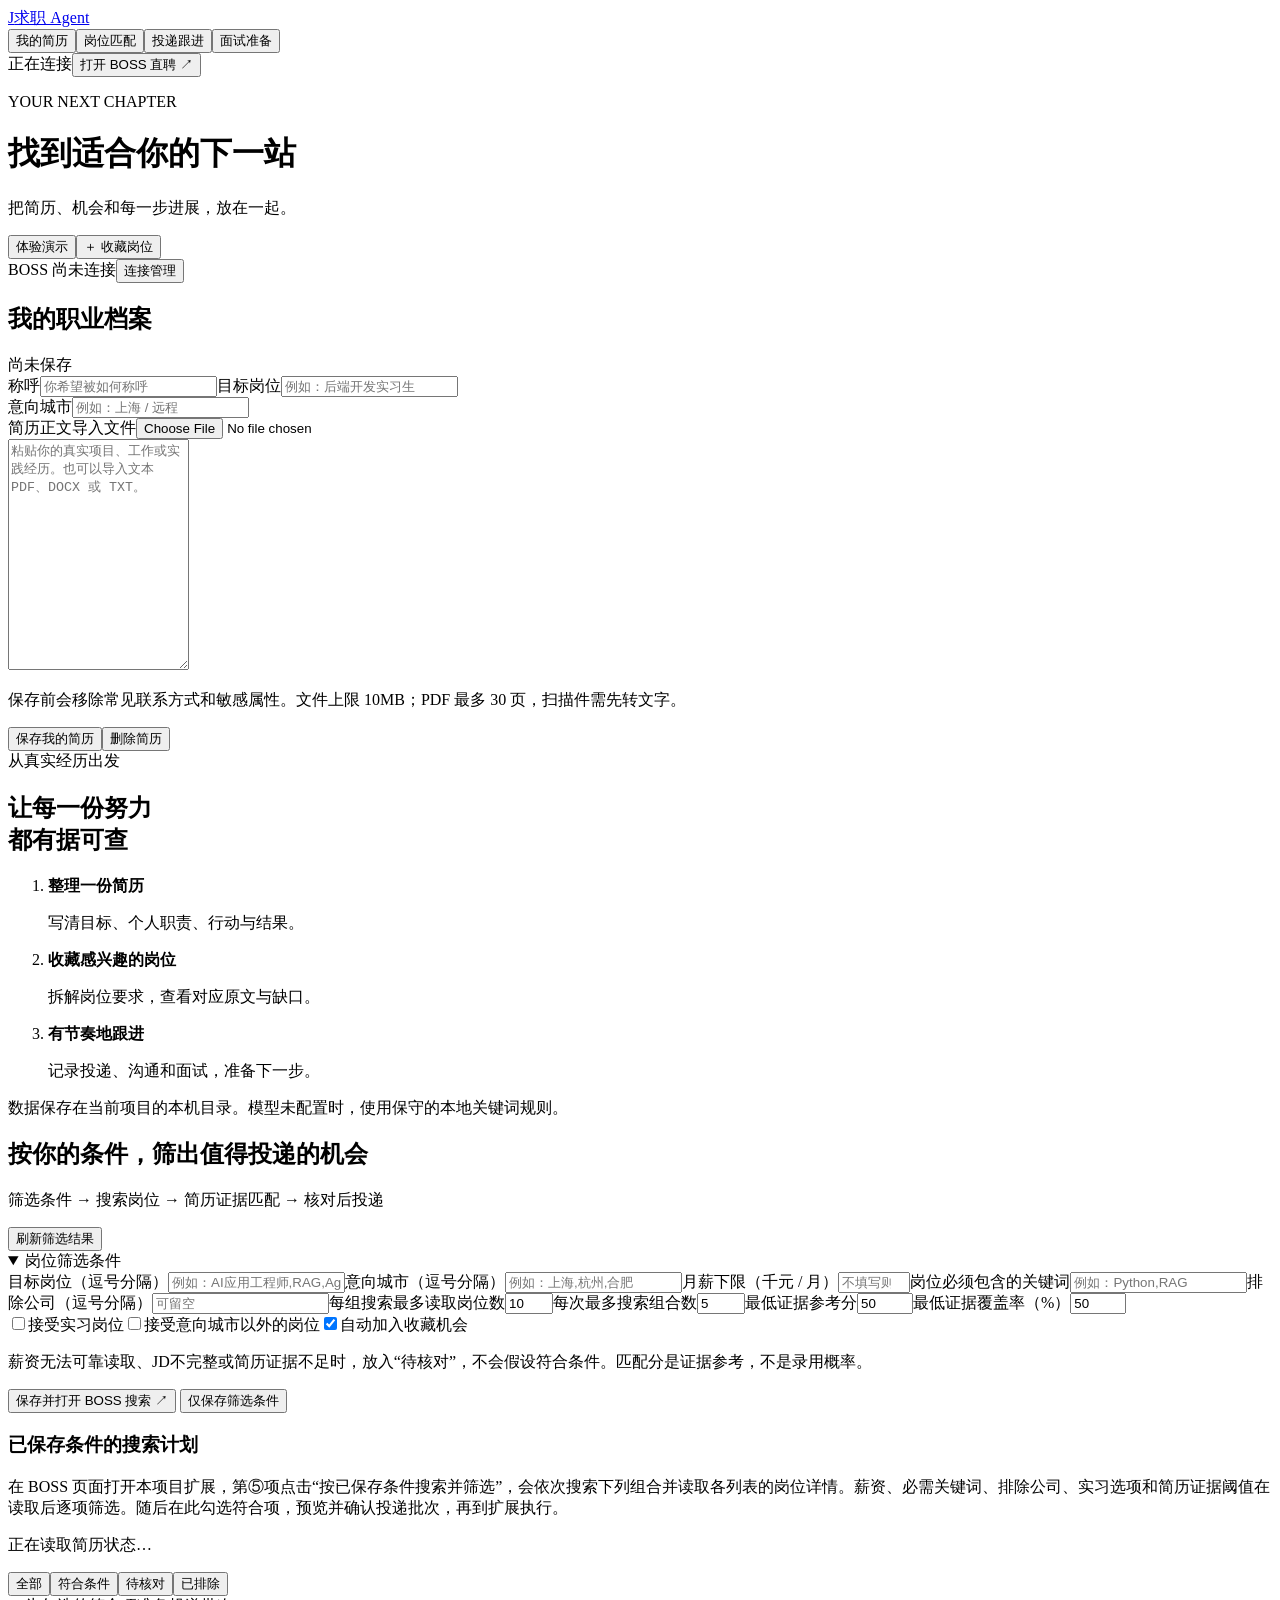
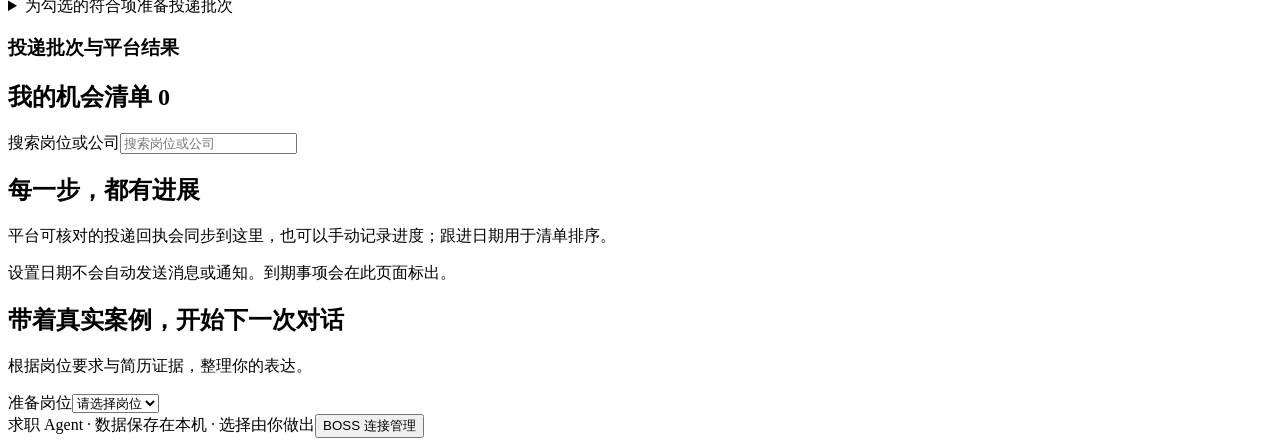
==== src/job_agent/static/index.html @ bbdf6721 "Add job search agent workspace" ====
<!doctype html>
<html lang="zh-CN">
<head>
  <meta charset="UTF-8"><meta name="viewport" content="width=device-width, initial-scale=1">
  <meta name="local-token" content="__LOCAL_TOKEN__">
  <title>求职 Agent · 个人求职工作台</title>
  <link rel="stylesheet" href="/static/style.css"><link rel="stylesheet" href="/static/boss.css"><script src="/static/app.js" defer></script><script src="/static/boss.js" defer></script><link rel="stylesheet" href="/static/opportunities.css"><script src="/static/opportunities.js" defer></script>
</head>
<body>
  <header class="topbar"><a class="brand" href="#jobs"><span class="brand-mark">J</span>求职 Agent</a><nav aria-label="工作台导航"><button data-view="profile">我的简历</button><button class="active" data-view="jobs" aria-current="page">岗位匹配</button><button data-view="tracking">投递跟进</button><button data-view="preparation">面试准备</button></nav><span id="model-mode" class="mode">正在连接</span><button id="boss-open" class="secondary">打开 BOSS 直聘 ↗</button></header>
  <main>
    <header class="page-heading"><div><p class="eyebrow">YOUR NEXT CHAPTER</p><h1 id="page-title">找到适合你的下一站</h1><p id="page-description">把简历、机会和每一步进展，放在一起。</p></div><div class="actions"><button id="demo-button" class="secondary">体验演示</button><button id="new-job" class="primary">＋ 收藏岗位</button></div></header>
    <div id="error" class="error hidden" role="alert"></div><div id="toast" class="toast hidden" role="status" aria-live="polite"></div>
    <div class="boss-connection-bar"><span><span id="boss-dot" class="connection-dot"></span><span id="boss-summary">BOSS 尚未连接</span></span><button class="text-button" data-open-boss-connections>连接管理</button><span id="boss-window-status" role="status"></span></div>
    <section id="profile-view" class="view hidden" aria-label="我的简历">
      <div class="two-column"><form id="profile-form" class="card"><div class="section-heading"><h2>我的职业档案</h2><span id="resume-version" class="muted">尚未保存</span></div><div class="form-grid"><label>称呼<input name="name" required maxlength="80" placeholder="你希望被如何称呼"></label><label>目标岗位<input name="target" maxlength="100" placeholder="例如：后端开发实习生"></label></div><label>意向城市<input name="city" maxlength="80" placeholder="例如：上海 / 远程"></label><div class="section-heading"><label for="resume-text">简历正文</label><label class="file-button" for="resume-file">导入文件<input id="resume-file" type="file" accept=".pdf,.docx,.txt"></label></div><textarea id="resume-text" name="text" rows="15" required minlength="20" maxlength="50000" placeholder="粘贴你的真实项目、工作或实践经历。也可以导入文本 PDF、DOCX 或 TXT。"></textarea><p class="field-help">保存前会移除常见联系方式和敏感属性。文件上限 10MB；PDF 最多 30 页，扫描件需先转文字。</p><div class="actions"><button type="submit" class="primary">保存我的简历</button><button id="delete-profile" type="button" class="text-button danger">删除简历</button></div></form><aside class="card guide"><span class="eyebrow">从真实经历出发</span><h2>让每一份努力<br>都有据可查</h2><ol><li><strong>整理一份简历</strong><p>写清目标、个人职责、行动与结果。</p></li><li><strong>收藏感兴趣的岗位</strong><p>拆解岗位要求，查看对应原文与缺口。</p></li><li><strong>有节奏地跟进</strong><p>记录投递、沟通和面试，准备下一步。</p></li></ol><p class="field-help">数据保存在当前项目的本机目录。模型未配置时，使用保守的本地关键词规则。</p></aside></div>
    </section>
    <section id="jobs-view" class="view" aria-label="岗位匹配"><section class="screening-panel"><div class="section-heading"><div><h2>按你的条件，筛出值得投递的机会</h2><p class="muted">筛选条件 → 搜索岗位 → 简历证据匹配 → 核对后投递</p></div><button id="refresh-opportunities" class="secondary">刷新筛选结果</button></div><details id="preferences-details" open><summary>岗位筛选条件</summary><form id="search-preferences-form"><div class="screening-grid"><label>目标岗位（逗号分隔）<input name="titles" required maxlength="800" placeholder="例如：AI应用工程师,RAG,Agent"></label><label>意向城市（逗号分隔）<input name="cities" maxlength="800" placeholder="例如：上海,杭州,合肥"></label><label>月薪下限（千元 / 月）<input name="min_salary_k" type="number" min="0" max="500" step="0.5" placeholder="不填写则不按薪资筛选"></label><label>岗位必须包含的关键词<input name="required_keywords" maxlength="1200" placeholder="例如：Python,RAG"></label><label>排除公司（逗号分隔）<input name="excluded_companies" maxlength="2000" placeholder="可留空"></label><label>每组搜索最多读取岗位数<input name="limit" type="number" min="1" max="20" value="10" required></label><label>每次最多搜索组合数<input name="search_limit" type="number" min="1" max="20" value="5" required></label><label>最低证据参考分<input name="min_score" type="number" min="0" max="100" value="50" required></label><label>最低证据覆盖率（%）<input name="min_coverage" type="number" min="0" max="100" value="50" required></label></div><div class="screening-options"><label><input name="accept_internship" type="checkbox">接受实习岗位</label><label><input name="accept_other_cities" type="checkbox">接受意向城市以外的岗位</label><label><input name="auto_favorite" type="checkbox" checked>自动加入收藏机会</label></div><p class="field-help">薪资无法可靠读取、JD不完整或简历证据不足时，放入“待核对”，不会假设符合条件。匹配分是证据参考，不是录用概率。</p><button class="primary" type="submit" name="action" value="search">保存并打开 BOSS 搜索 ↗</button> <button class="secondary" type="submit">仅保存筛选条件</button><span id="preferences-status" role="status"></span></form></details><section id="search-plan" aria-label="按条件搜索岗位"><h3>已保存条件的搜索计划</h3><p id="search-plan-status" role="status"></p><div id="search-plan-links" class="actions"></div><p class="field-help">在 BOSS 页面打开本项目扩展，第⑤项点击“按已保存条件搜索并筛选”，会依次搜索下列组合并读取各列表的岗位详情。薪资、必需关键词、排除公司、实习选项和简历证据阈值在读取后逐项筛选。随后在此勾选符合项，预览并确认投递批次，再到扩展执行。</p></section><p id="opportunity-resume-status" class="notice">正在读取简历状态…</p><div id="opportunity-stats" class="screening-counts"></div><div id="opportunity-filters" class="actions"><button data-opportunity-filter="all" class="secondary">全部</button><button data-opportunity-filter="matched" class="secondary">符合条件</button><button data-opportunity-filter="review" class="secondary">待核对</button><button data-opportunity-filter="excluded" class="secondary">已排除</button></div><div id="opportunity-results" class="opportunity-results"></div><details class="batch-settings"><summary>为勾选的符合项准备投递批次</summary><form id="application-batch-form"><div class="screening-grid"><label>使用的BOSS连接<select name="connection_id" id="application-connection" required></select><span class="field-help">勾选岗位后自动使用采集它的连接。</span></label><label>BOSS当前显示账号<input name="account_label" required maxlength="160" placeholder="与扩展当前显示账号一致"></label><label>本次执行方式<select name="mode"><option value="resume">发送指定BOSS简历</option><option value="greeting">发送已确认招呼，仅记为沟通中</option></select></label><label>BOSS中的准确简历名称<input name="resume_label" maxlength="160" placeholder="发送附件时必填，请使用完整名称"></label></div><label>招呼模板（支持 {岗位} 和 {公司}）<textarea name="message_template" rows="3" maxlength="3000">您好，我关注到贵公司的“{岗位}”岗位，希望进一步了解岗位职责。</textarea></label><p class="field-help">最多10个具体目标，准备后逐一展示。简历发送只使用本次确认的文件名称；选择器未诊断或平台回执不明时停止。打招呼不等于附件简历已投递。</p><button type="submit" class="primary">预览所选岗位的投递批次</button></form></details><div class="section-heading"><h3>投递批次与平台结果</h3></div><div id="application-batches"></div></section><div id="stats" class="stats"></div><div class="section-heading"><h2>我的机会清单 <span id="job-count" class="count">0</span></h2><label class="search-label"><span class="sr-only">搜索岗位或公司</span><input id="search" type="search" placeholder="搜索岗位或公司"></label></div><div class="workbench"><section id="job-list" class="job-list" aria-label="目标岗位列表"></section><section id="job-detail" class="job-detail" aria-live="polite"></section></div></section>
    <section id="tracking-view" class="view hidden" aria-label="投递跟进"><div class="section-heading"><h2>每一步，都有进展</h2><p class="muted">平台可核对的投递回执会同步到这里，也可以手动记录进度；跟进日期用于清单排序。</p></div><div id="tracking-board" class="tracking-board"></div><p class="field-help">设置日期不会自动发送消息或通知。到期事项会在此页面标出。</p></section>
    <section id="preparation-view" class="view hidden" aria-label="面试准备"><div class="section-heading"><div><h2>带着真实案例，开始下一次对话</h2><p class="muted">根据岗位要求与简历证据，整理你的表达。</p></div><label>准备岗位<select id="prep-job"><option value="">请选择岗位</option></select></label></div><div id="preparation" aria-live="polite"></div></section>
    <footer><span>求职 Agent · 数据保存在本机 · 选择由你做出</span><button class="text-button" data-open-boss-connections>BOSS 连接管理</button></footer>
  </main>
  <dialog id="job-modal" aria-labelledby="job-modal-title"><div class="section-heading"><h2 id="job-modal-title">收藏一个新机会</h2><button id="close-modal" class="icon-button" aria-label="关闭">×</button></div><form id="job-form"><div class="form-grid"><label>岗位名称<input name="title" required minlength="2" maxlength="80" placeholder="例如：Python 开发实习生"></label><label>公司名称<input name="company" required maxlength="100" placeholder="公司名称"></label></div><div class="form-grid"><label>工作城市<input name="city" maxlength="80" placeholder="城市 / 远程"></label><label>岗位链接<input name="url" type="url" maxlength="2000" placeholder="https://"></label></div><label>岗位描述<textarea name="description" rows="4" maxlength="20000" placeholder="粘贴 JD，保留职责与要求供后续查看"></textarea></label><label>匹配要求<textarea name="requirements" rows="5" required placeholder="Python 服务开发 | Python,FastAPI | 5&#10;数据库使用 | SQL,MySQL | 3"></textarea></label><p class="field-help">每行：要求 | 关键词（逗号分隔）| 权重 1–5；填写 1–8 条。岗位保存后要求保持不变。</p><div id="modal-error" class="error hidden" role="alert"></div><button type="submit" class="primary">保存岗位</button></form></dialog>
  <dialog id="boss-modal" aria-labelledby="boss-modal-title"><div class="section-heading"><h2 id="boss-modal-title">BOSS 直聘连接管理</h2><button id="boss-modal-close" class="icon-button" aria-label="关闭连接管理">×</button></div><p class="muted">在 Chrome 官方页面登录求职者账号，再通过本地扩展连接。只打开网页不会显示为已连接。</p><ol class="boss-steps"><li><a href="/downloads/job-agent-extension.zip" download>下载求职端 Chrome 扩展</a>并解压，或使用项目内的 extension 文件夹。</li><li>Chrome 打开 <code>chrome://extensions</code>，开启开发者模式，点击“加载已解压的扩展程序”。</li><li>创建下方配对凭证，粘贴到扩展侧栏。诊断当前岗位或会话，核对后导入或绑定。</li></ol><a href="/boss-fixture" target="_blank" rel="noopener">先用模拟求职页面检查连接 ↗</a><div id="boss-connections"></div><form id="boss-pair-form"><label>连接名称<input name="label" required maxlength="80" value="我的 BOSS 求职账号"></label><button class="primary" type="submit">创建配对凭证</button></form><section id="boss-pair-result" class="hidden"><label for="boss-pair-value">配对凭证（仅本次显示）</label><textarea id="boss-pair-value" readonly rows="5"></textarea><button id="boss-copy-pair" class="secondary">复制配对凭证</button><p class="field-help">凭证可操作该连接的同步与草稿。请只粘贴到本项目扩展；遗失或分享后请撤销连接。</p></section><div id="boss-modal-error" class="error hidden" role="alert"></div><p class="field-help">聊天草稿经确认后只填入输入框。批量投递须在岗位匹配页核对具体目标与内容后执行。真实页面适配需要诊断通过，登录失效或出现验证时停止。</p></dialog>
<dialog id="application-review" aria-labelledby="application-review-title"><div class="section-heading"><h2 id="application-review-title">核对本次具体投递内容</h2><button id="application-review-close" class="icon-button" aria-label="关闭投递核对">×</button></div><div id="application-review-content"></div><form id="application-approval-form"><label class="approval-check"><input name="targets_confirmed" type="checkbox" required>我已核对以上具体岗位、公司、BOSS账号和每条招呼内容，确认这些目标。</label><label class="approval-check"><input name="resume_confirmed" type="checkbox" required>我确认本次使用的BOSS在线简历及指定文件属于本人，并同意向以上目标展示或发送。</label><button type="submit" class="primary">确认批次，加入执行队列</button><p class="field-help">确认有效期15分钟。到BOSS扩展中执行本批次；可以随时取消。出现不明结果不会自动重试。</p><div id="application-review-error" class="error hidden" role="alert"></div></form></dialog></body></html>
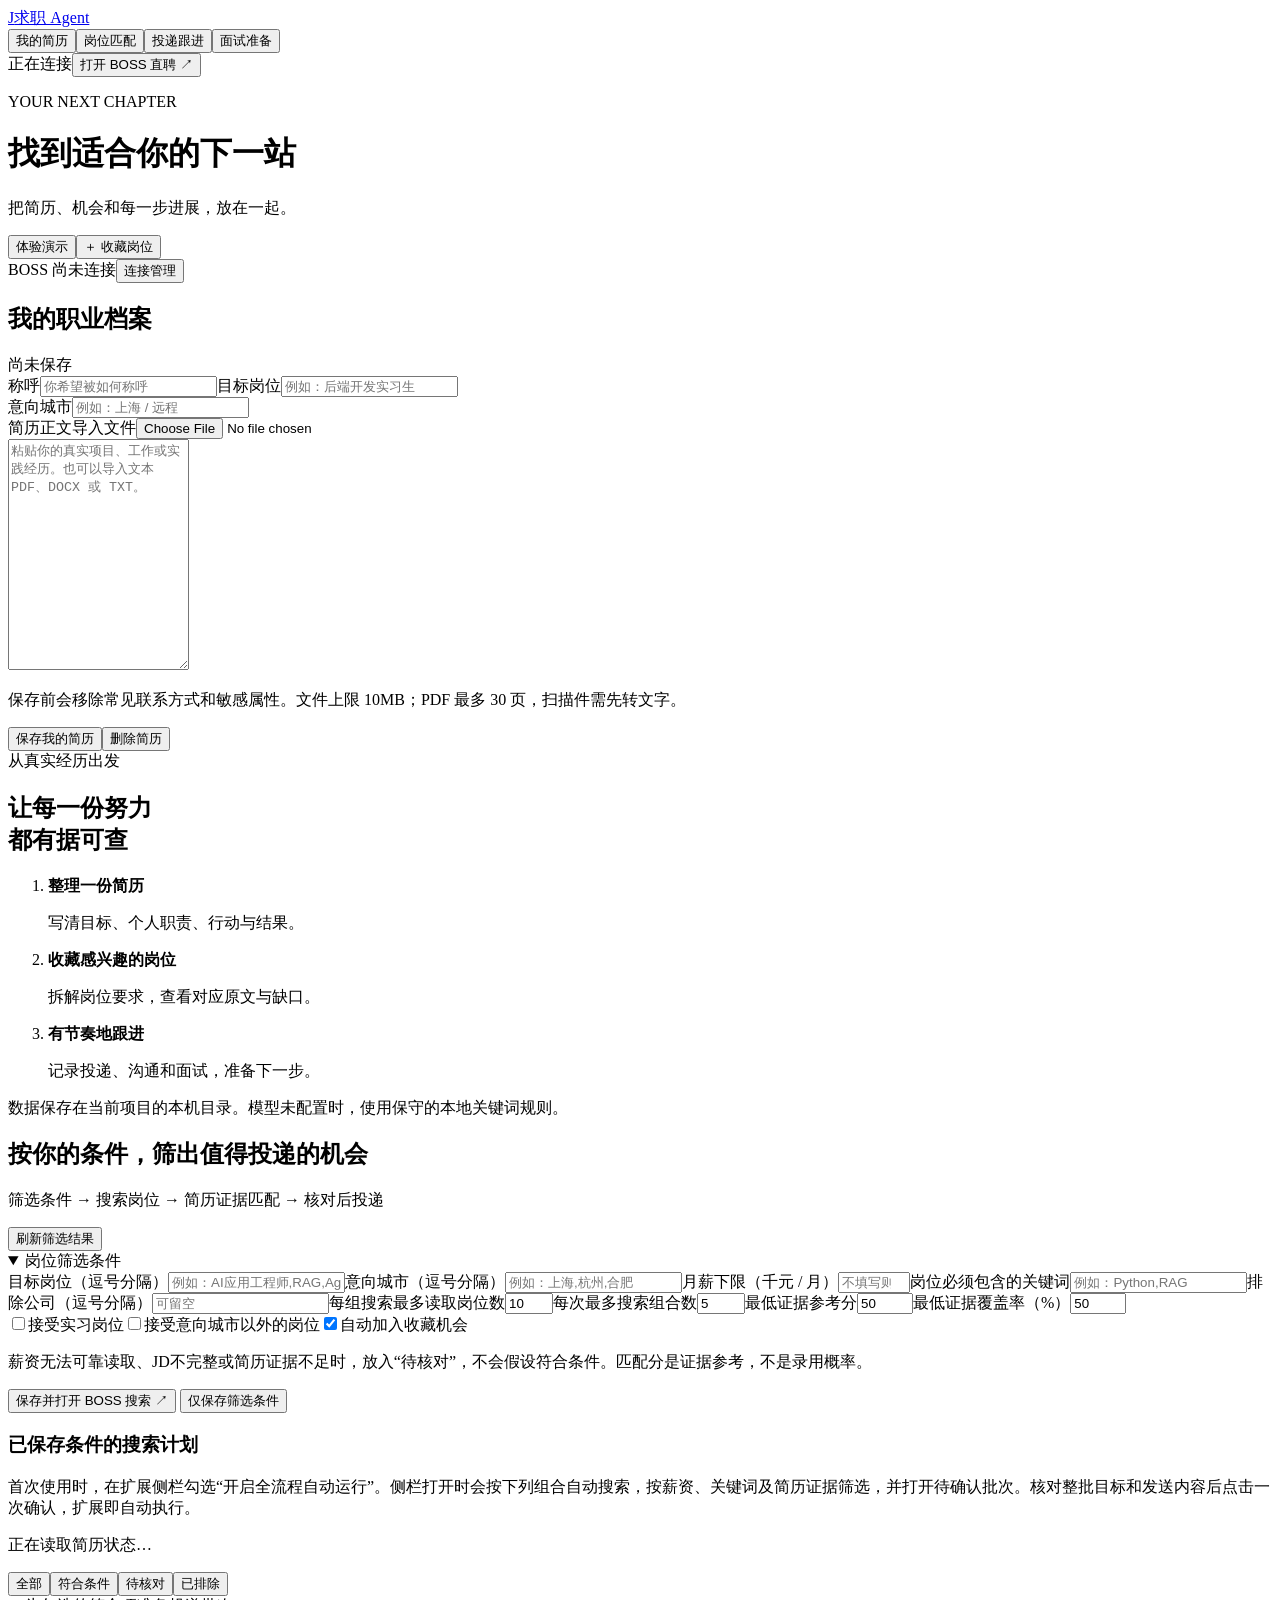
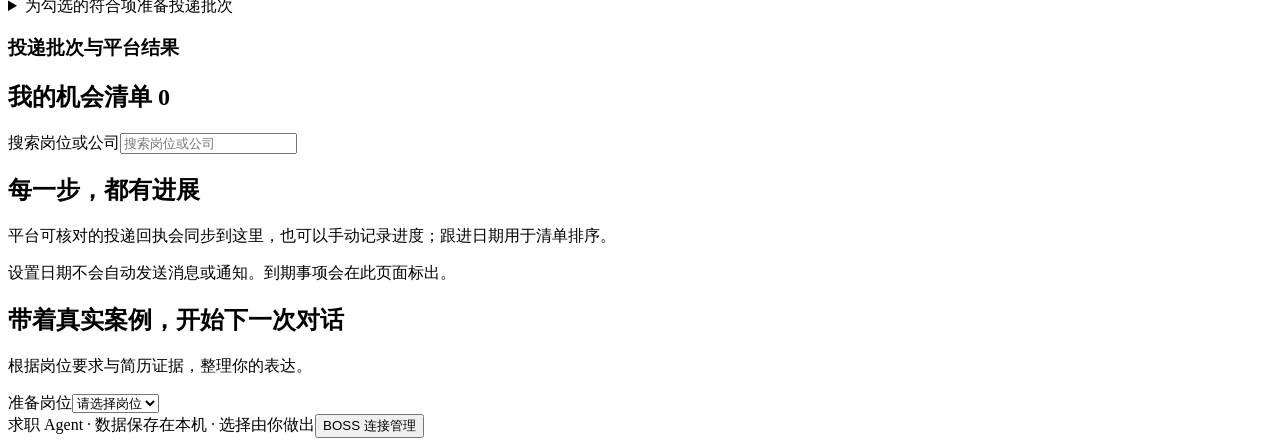
==== commit 857ad0a2: "Add opportunity pipeline and automation controls" ====
--- a/src/job_agent/static/index.html
+++ b/src/job_agent/static/index.html
@@ -15,11 +15,11 @@
     <section id="profile-view" class="view hidden" aria-label="我的简历">
       <div class="two-column"><form id="profile-form" class="card"><div class="section-heading"><h2>我的职业档案</h2><span id="resume-version" class="muted">尚未保存</span></div><div class="form-grid"><label>称呼<input name="name" required maxlength="80" placeholder="你希望被如何称呼"></label><label>目标岗位<input name="target" maxlength="100" placeholder="例如：后端开发实习生"></label></div><label>意向城市<input name="city" maxlength="80" placeholder="例如：上海 / 远程"></label><div class="section-heading"><label for="resume-text">简历正文</label><label class="file-button" for="resume-file">导入文件<input id="resume-file" type="file" accept=".pdf,.docx,.txt"></label></div><textarea id="resume-text" name="text" rows="15" required minlength="20" maxlength="50000" placeholder="粘贴你的真实项目、工作或实践经历。也可以导入文本 PDF、DOCX 或 TXT。"></textarea><p class="field-help">保存前会移除常见联系方式和敏感属性。文件上限 10MB；PDF 最多 30 页，扫描件需先转文字。</p><div class="actions"><button type="submit" class="primary">保存我的简历</button><button id="delete-profile" type="button" class="text-button danger">删除简历</button></div></form><aside class="card guide"><span class="eyebrow">从真实经历出发</span><h2>让每一份努力<br>都有据可查</h2><ol><li><strong>整理一份简历</strong><p>写清目标、个人职责、行动与结果。</p></li><li><strong>收藏感兴趣的岗位</strong><p>拆解岗位要求，查看对应原文与缺口。</p></li><li><strong>有节奏地跟进</strong><p>记录投递、沟通和面试，准备下一步。</p></li></ol><p class="field-help">数据保存在当前项目的本机目录。模型未配置时，使用保守的本地关键词规则。</p></aside></div>
     </section>
-    <section id="jobs-view" class="view" aria-label="岗位匹配"><section class="screening-panel"><div class="section-heading"><div><h2>按你的条件，筛出值得投递的机会</h2><p class="muted">筛选条件 → 搜索岗位 → 简历证据匹配 → 核对后投递</p></div><button id="refresh-opportunities" class="secondary">刷新筛选结果</button></div><details id="preferences-details" open><summary>岗位筛选条件</summary><form id="search-preferences-form"><div class="screening-grid"><label>目标岗位（逗号分隔）<input name="titles" required maxlength="800" placeholder="例如：AI应用工程师,RAG,Agent"></label><label>意向城市（逗号分隔）<input name="cities" maxlength="800" placeholder="例如：上海,杭州,合肥"></label><label>月薪下限（千元 / 月）<input name="min_salary_k" type="number" min="0" max="500" step="0.5" placeholder="不填写则不按薪资筛选"></label><label>岗位必须包含的关键词<input name="required_keywords" maxlength="1200" placeholder="例如：Python,RAG"></label><label>排除公司（逗号分隔）<input name="excluded_companies" maxlength="2000" placeholder="可留空"></label><label>每组搜索最多读取岗位数<input name="limit" type="number" min="1" max="20" value="10" required></label><label>每次最多搜索组合数<input name="search_limit" type="number" min="1" max="20" value="5" required></label><label>最低证据参考分<input name="min_score" type="number" min="0" max="100" value="50" required></label><label>最低证据覆盖率（%）<input name="min_coverage" type="number" min="0" max="100" value="50" required></label></div><div class="screening-options"><label><input name="accept_internship" type="checkbox">接受实习岗位</label><label><input name="accept_other_cities" type="checkbox">接受意向城市以外的岗位</label><label><input name="auto_favorite" type="checkbox" checked>自动加入收藏机会</label></div><p class="field-help">薪资无法可靠读取、JD不完整或简历证据不足时，放入“待核对”，不会假设符合条件。匹配分是证据参考，不是录用概率。</p><button class="primary" type="submit" name="action" value="search">保存并打开 BOSS 搜索 ↗</button> <button class="secondary" type="submit">仅保存筛选条件</button><span id="preferences-status" role="status"></span></form></details><section id="search-plan" aria-label="按条件搜索岗位"><h3>已保存条件的搜索计划</h3><p id="search-plan-status" role="status"></p><div id="search-plan-links" class="actions"></div><p class="field-help">在 BOSS 页面打开本项目扩展，第⑤项点击“按已保存条件搜索并筛选”，会依次搜索下列组合并读取各列表的岗位详情。薪资、必需关键词、排除公司、实习选项和简历证据阈值在读取后逐项筛选。随后在此勾选符合项，预览并确认投递批次，再到扩展执行。</p></section><p id="opportunity-resume-status" class="notice">正在读取简历状态…</p><div id="opportunity-stats" class="screening-counts"></div><div id="opportunity-filters" class="actions"><button data-opportunity-filter="all" class="secondary">全部</button><button data-opportunity-filter="matched" class="secondary">符合条件</button><button data-opportunity-filter="review" class="secondary">待核对</button><button data-opportunity-filter="excluded" class="secondary">已排除</button></div><div id="opportunity-results" class="opportunity-results"></div><details class="batch-settings"><summary>为勾选的符合项准备投递批次</summary><form id="application-batch-form"><div class="screening-grid"><label>使用的BOSS连接<select name="connection_id" id="application-connection" required></select><span class="field-help">勾选岗位后自动使用采集它的连接。</span></label><label>BOSS当前显示账号<input name="account_label" required maxlength="160" placeholder="与扩展当前显示账号一致"></label><label>本次执行方式<select name="mode"><option value="resume">发送指定BOSS简历</option><option value="greeting">发送已确认招呼，仅记为沟通中</option></select></label><label>BOSS中的准确简历名称<input name="resume_label" maxlength="160" placeholder="发送附件时必填，请使用完整名称"></label></div><label>招呼模板（支持 {岗位} 和 {公司}）<textarea name="message_template" rows="3" maxlength="3000">您好，我关注到贵公司的“{岗位}”岗位，希望进一步了解岗位职责。</textarea></label><p class="field-help">最多10个具体目标，准备后逐一展示。简历发送只使用本次确认的文件名称；选择器未诊断或平台回执不明时停止。打招呼不等于附件简历已投递。</p><button type="submit" class="primary">预览所选岗位的投递批次</button></form></details><div class="section-heading"><h3>投递批次与平台结果</h3></div><div id="application-batches"></div></section><div id="stats" class="stats"></div><div class="section-heading"><h2>我的机会清单 <span id="job-count" class="count">0</span></h2><label class="search-label"><span class="sr-only">搜索岗位或公司</span><input id="search" type="search" placeholder="搜索岗位或公司"></label></div><div class="workbench"><section id="job-list" class="job-list" aria-label="目标岗位列表"></section><section id="job-detail" class="job-detail" aria-live="polite"></section></div></section>
+    <section id="jobs-view" class="view" aria-label="岗位匹配"><section class="screening-panel"><div class="section-heading"><div><h2>按你的条件，筛出值得投递的机会</h2><p class="muted">筛选条件 → 搜索岗位 → 简历证据匹配 → 核对后投递</p></div><button id="refresh-opportunities" class="secondary">刷新筛选结果</button></div><details id="preferences-details" open><summary>岗位筛选条件</summary><form id="search-preferences-form"><div class="screening-grid"><label>目标岗位（逗号分隔）<input name="titles" required maxlength="800" placeholder="例如：AI应用工程师,RAG,Agent"></label><label>意向城市（逗号分隔）<input name="cities" maxlength="800" placeholder="例如：上海,杭州,合肥"></label><label>月薪下限（千元 / 月）<input name="min_salary_k" type="number" min="0" max="500" step="0.5" placeholder="不填写则不按薪资筛选"></label><label>岗位必须包含的关键词<input name="required_keywords" maxlength="1200" placeholder="例如：Python,RAG"></label><label>排除公司（逗号分隔）<input name="excluded_companies" maxlength="2000" placeholder="可留空"></label><label>每组搜索最多读取岗位数<input name="limit" type="number" min="1" max="20" value="10" required></label><label>每次最多搜索组合数<input name="search_limit" type="number" min="1" max="20" value="5" required></label><label>最低证据参考分<input name="min_score" type="number" min="0" max="100" value="50" required></label><label>最低证据覆盖率（%）<input name="min_coverage" type="number" min="0" max="100" value="50" required></label></div><div class="screening-options"><label><input name="accept_internship" type="checkbox">接受实习岗位</label><label><input name="accept_other_cities" type="checkbox">接受意向城市以外的岗位</label><label><input name="auto_favorite" type="checkbox" checked>自动加入收藏机会</label></div><p class="field-help">薪资无法可靠读取、JD不完整或简历证据不足时，放入“待核对”，不会假设符合条件。匹配分是证据参考，不是录用概率。</p><button class="primary" type="submit" name="action" value="search">保存并打开 BOSS 搜索 ↗</button> <button class="secondary" type="submit">仅保存筛选条件</button><span id="preferences-status" role="status"></span></form></details><section id="search-plan" aria-label="按条件搜索岗位"><h3>已保存条件的搜索计划</h3><p id="search-plan-status" role="status"></p><div id="search-plan-links" class="actions"></div><p class="field-help">首次使用时，在扩展侧栏勾选“开启全流程自动运行”。侧栏打开时会按下列组合自动搜索，按薪资、关键词及简历证据筛选，并打开待确认批次。核对整批目标和发送内容后点击一次确认，扩展即自动执行。</p></section><p id="opportunity-resume-status" class="notice">正在读取简历状态…</p><div id="opportunity-stats" class="screening-counts"></div><div id="opportunity-filters" class="actions"><button data-opportunity-filter="all" class="secondary">全部</button><button data-opportunity-filter="matched" class="secondary">符合条件</button><button data-opportunity-filter="review" class="secondary">待核对</button><button data-opportunity-filter="excluded" class="secondary">已排除</button></div><div id="opportunity-results" class="opportunity-results"></div><details class="batch-settings"><summary>为勾选的符合项准备投递批次</summary><form id="application-batch-form"><div class="screening-grid"><label>使用的BOSS连接<select name="connection_id" id="application-connection" required></select><span class="field-help">勾选岗位后自动使用采集它的连接。</span></label><label>BOSS当前显示账号<input name="account_label" required maxlength="160" placeholder="与扩展当前显示账号一致"></label><label>本次执行方式<select name="mode"><option value="resume">发送指定BOSS简历</option><option value="greeting">发送已确认招呼，仅记为沟通中</option></select></label><label>BOSS中的准确简历名称<input name="resume_label" maxlength="160" placeholder="发送附件时必填，请使用完整名称"></label></div><label>招呼模板（支持 {岗位} 和 {公司}）<textarea name="message_template" rows="3" maxlength="3000">您好，我关注到贵公司的“{岗位}”岗位，希望进一步了解岗位职责。</textarea></label><p class="field-help">最多10个具体目标，准备后逐一展示。简历发送只使用本次确认的文件名称；选择器未诊断或平台回执不明时停止。打招呼不等于附件简历已投递。</p><button type="submit" class="primary">预览所选岗位的投递批次</button></form></details><div class="section-heading"><h3>投递批次与平台结果</h3></div><div id="application-batches"></div></section><div id="stats" class="stats"></div><div class="section-heading"><h2>我的机会清单 <span id="job-count" class="count">0</span></h2><label class="search-label"><span class="sr-only">搜索岗位或公司</span><input id="search" type="search" placeholder="搜索岗位或公司"></label></div><div class="workbench"><section id="job-list" class="job-list" aria-label="目标岗位列表"></section><section id="job-detail" class="job-detail" aria-live="polite"></section></div></section>
     <section id="tracking-view" class="view hidden" aria-label="投递跟进"><div class="section-heading"><h2>每一步，都有进展</h2><p class="muted">平台可核对的投递回执会同步到这里，也可以手动记录进度；跟进日期用于清单排序。</p></div><div id="tracking-board" class="tracking-board"></div><p class="field-help">设置日期不会自动发送消息或通知。到期事项会在此页面标出。</p></section>
     <section id="preparation-view" class="view hidden" aria-label="面试准备"><div class="section-heading"><div><h2>带着真实案例，开始下一次对话</h2><p class="muted">根据岗位要求与简历证据，整理你的表达。</p></div><label>准备岗位<select id="prep-job"><option value="">请选择岗位</option></select></label></div><div id="preparation" aria-live="polite"></div></section>
     <footer><span>求职 Agent · 数据保存在本机 · 选择由你做出</span><button class="text-button" data-open-boss-connections>BOSS 连接管理</button></footer>
   </main>
   <dialog id="job-modal" aria-labelledby="job-modal-title"><div class="section-heading"><h2 id="job-modal-title">收藏一个新机会</h2><button id="close-modal" class="icon-button" aria-label="关闭">×</button></div><form id="job-form"><div class="form-grid"><label>岗位名称<input name="title" required minlength="2" maxlength="80" placeholder="例如：Python 开发实习生"></label><label>公司名称<input name="company" required maxlength="100" placeholder="公司名称"></label></div><div class="form-grid"><label>工作城市<input name="city" maxlength="80" placeholder="城市 / 远程"></label><label>岗位链接<input name="url" type="url" maxlength="2000" placeholder="https://"></label></div><label>岗位描述<textarea name="description" rows="4" maxlength="20000" placeholder="粘贴 JD，保留职责与要求供后续查看"></textarea></label><label>匹配要求<textarea name="requirements" rows="5" required placeholder="Python 服务开发 | Python,FastAPI | 5&#10;数据库使用 | SQL,MySQL | 3"></textarea></label><p class="field-help">每行：要求 | 关键词（逗号分隔）| 权重 1–5；填写 1–8 条。岗位保存后要求保持不变。</p><div id="modal-error" class="error hidden" role="alert"></div><button type="submit" class="primary">保存岗位</button></form></dialog>
   <dialog id="boss-modal" aria-labelledby="boss-modal-title"><div class="section-heading"><h2 id="boss-modal-title">BOSS 直聘连接管理</h2><button id="boss-modal-close" class="icon-button" aria-label="关闭连接管理">×</button></div><p class="muted">在 Chrome 官方页面登录求职者账号，再通过本地扩展连接。只打开网页不会显示为已连接。</p><ol class="boss-steps"><li><a href="/downloads/job-agent-extension.zip" download>下载求职端 Chrome 扩展</a>并解压，或使用项目内的 extension 文件夹。</li><li>Chrome 打开 <code>chrome://extensions</code>，开启开发者模式，点击“加载已解压的扩展程序”。</li><li>创建下方配对凭证，粘贴到扩展侧栏。诊断当前岗位或会话，核对后导入或绑定。</li></ol><a href="/boss-fixture" target="_blank" rel="noopener">先用模拟求职页面检查连接 ↗</a><div id="boss-connections"></div><form id="boss-pair-form"><label>连接名称<input name="label" required maxlength="80" value="我的 BOSS 求职账号"></label><button class="primary" type="submit">创建配对凭证</button></form><section id="boss-pair-result" class="hidden"><label for="boss-pair-value">配对凭证（仅本次显示）</label><textarea id="boss-pair-value" readonly rows="5"></textarea><button id="boss-copy-pair" class="secondary">复制配对凭证</button><p class="field-help">凭证可操作该连接的同步与草稿。请只粘贴到本项目扩展；遗失或分享后请撤销连接。</p></section><div id="boss-modal-error" class="error hidden" role="alert"></div><p class="field-help">聊天草稿经确认后只填入输入框。批量投递须在岗位匹配页核对具体目标与内容后执行。真实页面适配需要诊断通过，登录失效或出现验证时停止。</p></dialog>
-<dialog id="application-review" aria-labelledby="application-review-title"><div class="section-heading"><h2 id="application-review-title">核对本次具体投递内容</h2><button id="application-review-close" class="icon-button" aria-label="关闭投递核对">×</button></div><div id="application-review-content"></div><form id="application-approval-form"><label class="approval-check"><input name="targets_confirmed" type="checkbox" required>我已核对以上具体岗位、公司、BOSS账号和每条招呼内容，确认这些目标。</label><label class="approval-check"><input name="resume_confirmed" type="checkbox" required>我确认本次使用的BOSS在线简历及指定文件属于本人，并同意向以上目标展示或发送。</label><button type="submit" class="primary">确认批次，加入执行队列</button><p class="field-help">确认有效期15分钟。到BOSS扩展中执行本批次；可以随时取消。出现不明结果不会自动重试。</p><div id="application-review-error" class="error hidden" role="alert"></div></form></dialog></body></html>
+<dialog id="application-review" aria-labelledby="application-review-title"><div class="section-heading"><h2 id="application-review-title">核对本次具体投递内容</h2><button id="application-review-close" class="icon-button" aria-label="关闭投递核对">×</button></div><div id="application-review-content"></div><form id="application-approval-form"><p>点击确认，即表示你已核对上方账号、每个岗位及发送内容，并同意向所列招聘方展示本人在线简历或发送所列附件。</p><button id="approve-batch" type="submit" class="primary">确认以上目标与发送内容，加入执行队列</button><p id="application-approval-note" class="field-help"></p><div id="application-review-error" class="error hidden" role="alert"></div></form></dialog></body></html>
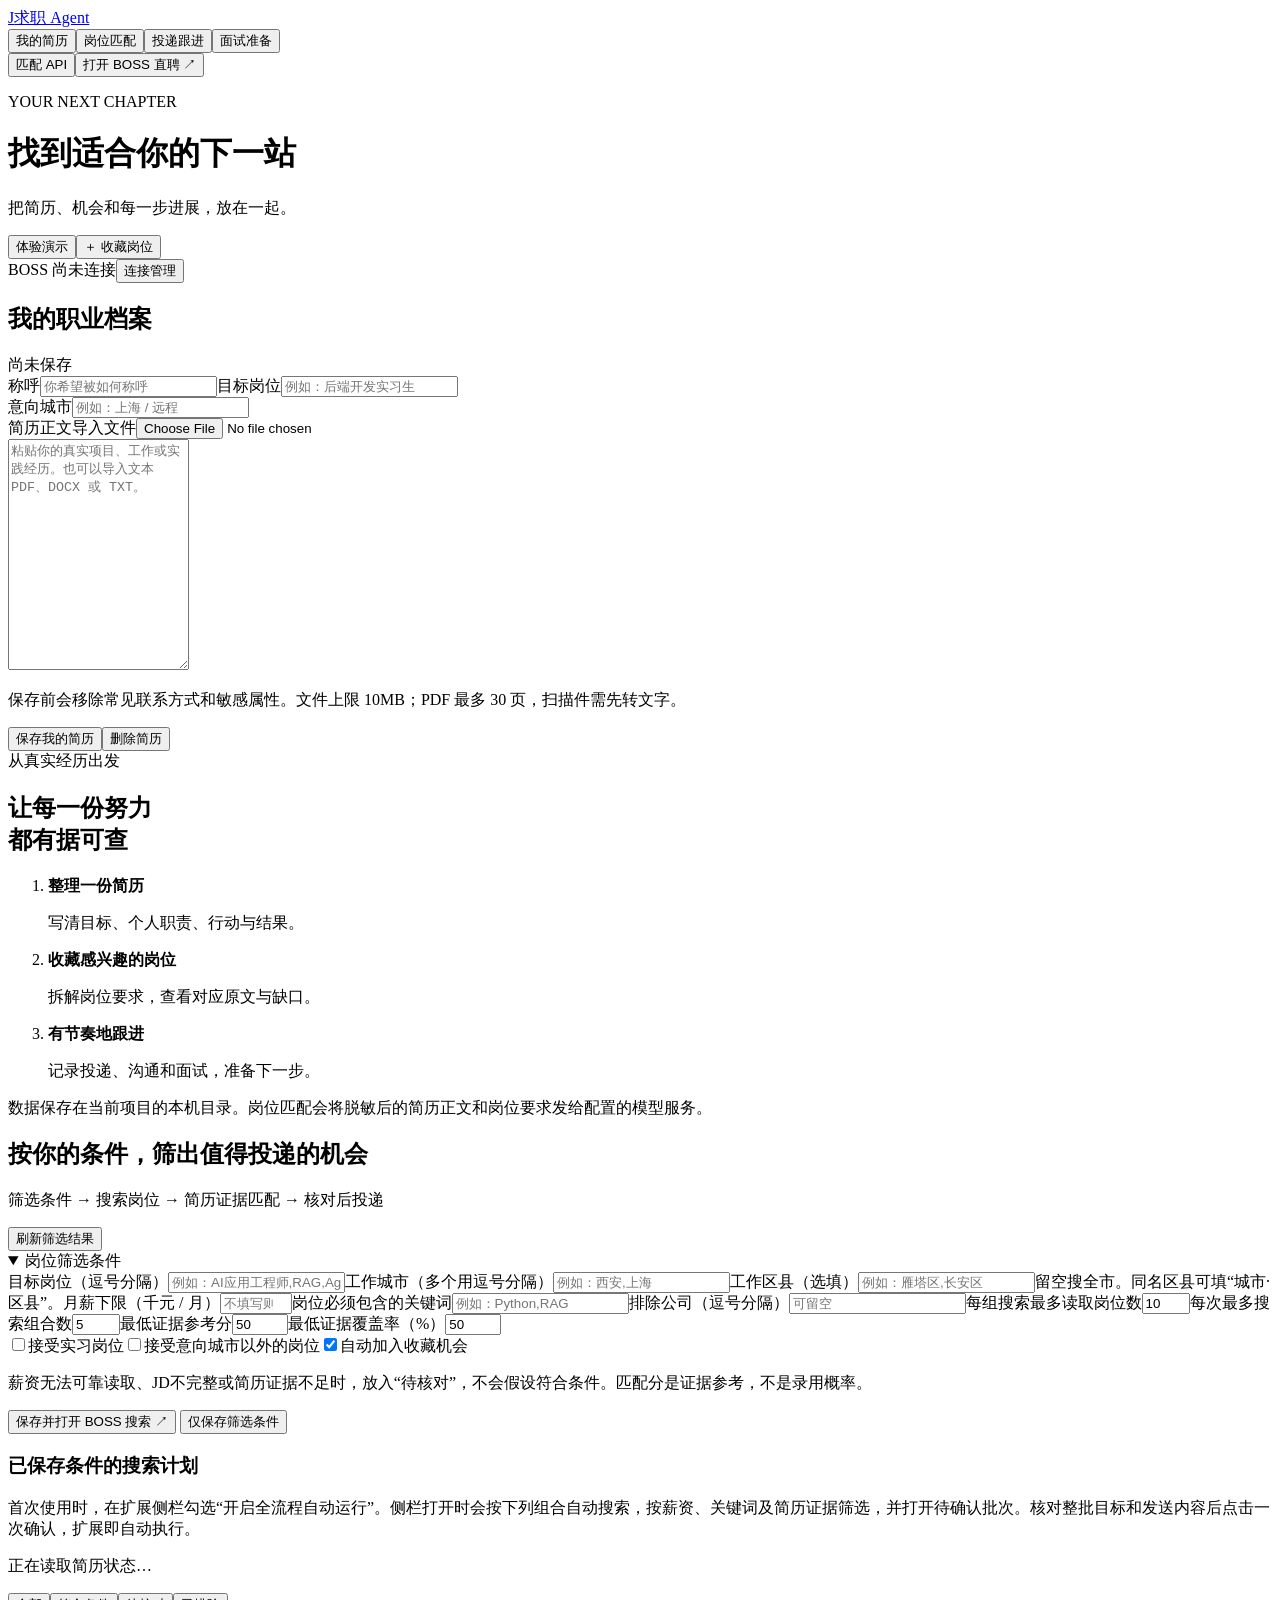
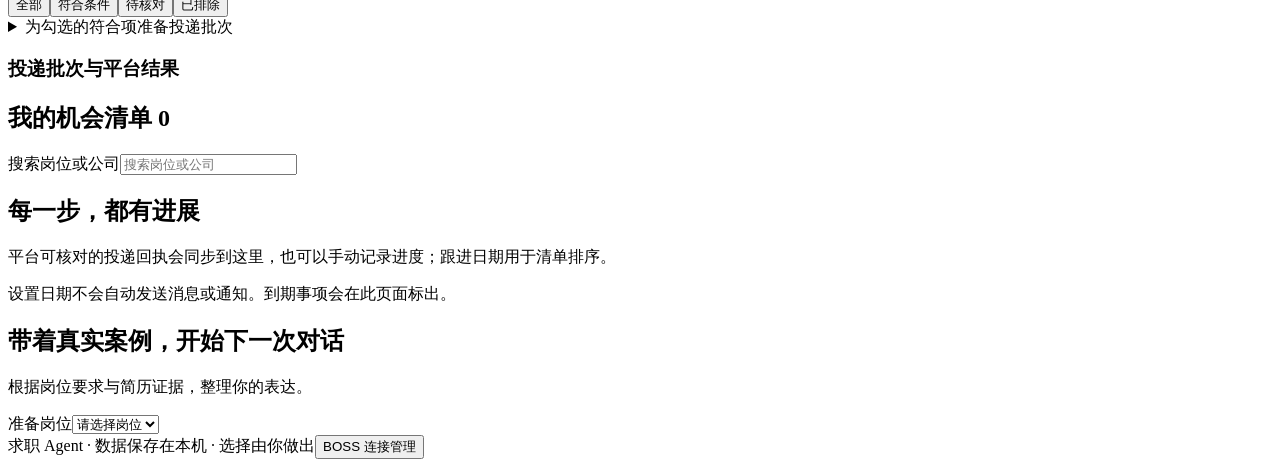
==== commit 1362911e: "Refresh project documentation and opportunity automation" ====
--- a/src/job_agent/static/index.html
+++ b/src/job_agent/static/index.html
@@ -7,19 +7,25 @@
   <link rel="stylesheet" href="/static/style.css"><link rel="stylesheet" href="/static/boss.css"><script src="/static/app.js" defer></script><script src="/static/boss.js" defer></script><link rel="stylesheet" href="/static/opportunities.css"><script src="/static/opportunities.js" defer></script>
 </head>
 <body>
-  <header class="topbar"><a class="brand" href="#jobs"><span class="brand-mark">J</span>求职 Agent</a><nav aria-label="工作台导航"><button data-view="profile">我的简历</button><button class="active" data-view="jobs" aria-current="page">岗位匹配</button><button data-view="tracking">投递跟进</button><button data-view="preparation">面试准备</button></nav><span id="model-mode" class="mode">正在连接</span><button id="boss-open" class="secondary">打开 BOSS 直聘 ↗</button></header>
+  <header class="topbar"><a class="brand" href="#jobs"><span class="brand-mark">J</span>求职 Agent</a><nav aria-label="工作台导航"><button data-view="profile">我的简历</button><button class="active" data-view="jobs" aria-current="page">岗位匹配</button><button data-view="tracking">投递跟进</button><button data-view="preparation">面试准备</button></nav><button type="button" id="model-mode" class="secondary">匹配 API</button><button id="boss-open" class="secondary">打开 BOSS 直聘 ↗</button></header>
   <main>
     <header class="page-heading"><div><p class="eyebrow">YOUR NEXT CHAPTER</p><h1 id="page-title">找到适合你的下一站</h1><p id="page-description">把简历、机会和每一步进展，放在一起。</p></div><div class="actions"><button id="demo-button" class="secondary">体验演示</button><button id="new-job" class="primary">＋ 收藏岗位</button></div></header>
     <div id="error" class="error hidden" role="alert"></div><div id="toast" class="toast hidden" role="status" aria-live="polite"></div>
     <div class="boss-connection-bar"><span><span id="boss-dot" class="connection-dot"></span><span id="boss-summary">BOSS 尚未连接</span></span><button class="text-button" data-open-boss-connections>连接管理</button><span id="boss-window-status" role="status"></span></div>
     <section id="profile-view" class="view hidden" aria-label="我的简历">
-      <div class="two-column"><form id="profile-form" class="card"><div class="section-heading"><h2>我的职业档案</h2><span id="resume-version" class="muted">尚未保存</span></div><div class="form-grid"><label>称呼<input name="name" required maxlength="80" placeholder="你希望被如何称呼"></label><label>目标岗位<input name="target" maxlength="100" placeholder="例如：后端开发实习生"></label></div><label>意向城市<input name="city" maxlength="80" placeholder="例如：上海 / 远程"></label><div class="section-heading"><label for="resume-text">简历正文</label><label class="file-button" for="resume-file">导入文件<input id="resume-file" type="file" accept=".pdf,.docx,.txt"></label></div><textarea id="resume-text" name="text" rows="15" required minlength="20" maxlength="50000" placeholder="粘贴你的真实项目、工作或实践经历。也可以导入文本 PDF、DOCX 或 TXT。"></textarea><p class="field-help">保存前会移除常见联系方式和敏感属性。文件上限 10MB；PDF 最多 30 页，扫描件需先转文字。</p><div class="actions"><button type="submit" class="primary">保存我的简历</button><button id="delete-profile" type="button" class="text-button danger">删除简历</button></div></form><aside class="card guide"><span class="eyebrow">从真实经历出发</span><h2>让每一份努力<br>都有据可查</h2><ol><li><strong>整理一份简历</strong><p>写清目标、个人职责、行动与结果。</p></li><li><strong>收藏感兴趣的岗位</strong><p>拆解岗位要求，查看对应原文与缺口。</p></li><li><strong>有节奏地跟进</strong><p>记录投递、沟通和面试，准备下一步。</p></li></ol><p class="field-help">数据保存在当前项目的本机目录。模型未配置时，使用保守的本地关键词规则。</p></aside></div>
+      <div class="two-column"><form id="profile-form" class="card"><div class="section-heading"><h2>我的职业档案</h2><span id="resume-version" class="muted">尚未保存</span></div><div class="form-grid"><label>称呼<input name="name" required maxlength="80" placeholder="你希望被如何称呼"></label><label>目标岗位<input name="target" maxlength="100" placeholder="例如：后端开发实习生"></label></div><label>意向城市<input name="city" maxlength="80" placeholder="例如：上海 / 远程"></label><div class="section-heading"><label for="resume-text">简历正文</label><label class="file-button" for="resume-file">导入文件<input id="resume-file" type="file" accept=".pdf,.docx,.txt"></label></div><textarea id="resume-text" name="text" rows="15" required minlength="20" maxlength="50000" placeholder="粘贴你的真实项目、工作或实践经历。也可以导入文本 PDF、DOCX 或 TXT。"></textarea><p class="field-help">保存前会移除常见联系方式和敏感属性。文件上限 10MB；PDF 最多 30 页，扫描件需先转文字。</p><div class="actions"><button type="submit" class="primary">保存我的简历</button><button id="delete-profile" type="button" class="text-button danger">删除简历</button></div></form><aside class="card guide"><span class="eyebrow">从真实经历出发</span><h2>让每一份努力<br>都有据可查</h2><ol><li><strong>整理一份简历</strong><p>写清目标、个人职责、行动与结果。</p></li><li><strong>收藏感兴趣的岗位</strong><p>拆解岗位要求，查看对应原文与缺口。</p></li><li><strong>有节奏地跟进</strong><p>记录投递、沟通和面试，准备下一步。</p></li></ol><p class="field-help">数据保存在当前项目的本机目录。岗位匹配会将脱敏后的简历正文和岗位要求发给配置的模型服务。</p></aside></div>
     </section>
-    <section id="jobs-view" class="view" aria-label="岗位匹配"><section class="screening-panel"><div class="section-heading"><div><h2>按你的条件，筛出值得投递的机会</h2><p class="muted">筛选条件 → 搜索岗位 → 简历证据匹配 → 核对后投递</p></div><button id="refresh-opportunities" class="secondary">刷新筛选结果</button></div><details id="preferences-details" open><summary>岗位筛选条件</summary><form id="search-preferences-form"><div class="screening-grid"><label>目标岗位（逗号分隔）<input name="titles" required maxlength="800" placeholder="例如：AI应用工程师,RAG,Agent"></label><label>意向城市（逗号分隔）<input name="cities" maxlength="800" placeholder="例如：上海,杭州,合肥"></label><label>月薪下限（千元 / 月）<input name="min_salary_k" type="number" min="0" max="500" step="0.5" placeholder="不填写则不按薪资筛选"></label><label>岗位必须包含的关键词<input name="required_keywords" maxlength="1200" placeholder="例如：Python,RAG"></label><label>排除公司（逗号分隔）<input name="excluded_companies" maxlength="2000" placeholder="可留空"></label><label>每组搜索最多读取岗位数<input name="limit" type="number" min="1" max="20" value="10" required></label><label>每次最多搜索组合数<input name="search_limit" type="number" min="1" max="20" value="5" required></label><label>最低证据参考分<input name="min_score" type="number" min="0" max="100" value="50" required></label><label>最低证据覆盖率（%）<input name="min_coverage" type="number" min="0" max="100" value="50" required></label></div><div class="screening-options"><label><input name="accept_internship" type="checkbox">接受实习岗位</label><label><input name="accept_other_cities" type="checkbox">接受意向城市以外的岗位</label><label><input name="auto_favorite" type="checkbox" checked>自动加入收藏机会</label></div><p class="field-help">薪资无法可靠读取、JD不完整或简历证据不足时，放入“待核对”，不会假设符合条件。匹配分是证据参考，不是录用概率。</p><button class="primary" type="submit" name="action" value="search">保存并打开 BOSS 搜索 ↗</button> <button class="secondary" type="submit">仅保存筛选条件</button><span id="preferences-status" role="status"></span></form></details><section id="search-plan" aria-label="按条件搜索岗位"><h3>已保存条件的搜索计划</h3><p id="search-plan-status" role="status"></p><div id="search-plan-links" class="actions"></div><p class="field-help">首次使用时，在扩展侧栏勾选“开启全流程自动运行”。侧栏打开时会按下列组合自动搜索，按薪资、关键词及简历证据筛选，并打开待确认批次。核对整批目标和发送内容后点击一次确认，扩展即自动执行。</p></section><p id="opportunity-resume-status" class="notice">正在读取简历状态…</p><div id="opportunity-stats" class="screening-counts"></div><div id="opportunity-filters" class="actions"><button data-opportunity-filter="all" class="secondary">全部</button><button data-opportunity-filter="matched" class="secondary">符合条件</button><button data-opportunity-filter="review" class="secondary">待核对</button><button data-opportunity-filter="excluded" class="secondary">已排除</button></div><div id="opportunity-results" class="opportunity-results"></div><details class="batch-settings"><summary>为勾选的符合项准备投递批次</summary><form id="application-batch-form"><div class="screening-grid"><label>使用的BOSS连接<select name="connection_id" id="application-connection" required></select><span class="field-help">勾选岗位后自动使用采集它的连接。</span></label><label>BOSS当前显示账号<input name="account_label" required maxlength="160" placeholder="与扩展当前显示账号一致"></label><label>本次执行方式<select name="mode"><option value="resume">发送指定BOSS简历</option><option value="greeting">发送已确认招呼，仅记为沟通中</option></select></label><label>BOSS中的准确简历名称<input name="resume_label" maxlength="160" placeholder="发送附件时必填，请使用完整名称"></label></div><label>招呼模板（支持 {岗位} 和 {公司}）<textarea name="message_template" rows="3" maxlength="3000">您好，我关注到贵公司的“{岗位}”岗位，希望进一步了解岗位职责。</textarea></label><p class="field-help">最多10个具体目标，准备后逐一展示。简历发送只使用本次确认的文件名称；选择器未诊断或平台回执不明时停止。打招呼不等于附件简历已投递。</p><button type="submit" class="primary">预览所选岗位的投递批次</button></form></details><div class="section-heading"><h3>投递批次与平台结果</h3></div><div id="application-batches"></div></section><div id="stats" class="stats"></div><div class="section-heading"><h2>我的机会清单 <span id="job-count" class="count">0</span></h2><label class="search-label"><span class="sr-only">搜索岗位或公司</span><input id="search" type="search" placeholder="搜索岗位或公司"></label></div><div class="workbench"><section id="job-list" class="job-list" aria-label="目标岗位列表"></section><section id="job-detail" class="job-detail" aria-live="polite"></section></div></section>
+    <section id="jobs-view" class="view" aria-label="岗位匹配"><section class="screening-panel"><div class="section-heading"><div><h2>按你的条件，筛出值得投递的机会</h2><p class="muted">筛选条件 → 搜索岗位 → 简历证据匹配 → 核对后投递</p></div><button id="refresh-opportunities" class="secondary">刷新筛选结果</button></div><details id="preferences-details" open><summary>岗位筛选条件</summary><form id="search-preferences-form"><div class="screening-grid"><label>目标岗位（逗号分隔）<input name="titles" required maxlength="800" placeholder="例如：AI应用工程师,RAG,Agent"></label><label>工作城市（多个用逗号分隔）<input name="cities" list="city-options" maxlength="800" placeholder="例如：西安,上海"><datalist id="city-options"></datalist></label><label>工作区县（选填）<input name="districts" list="district-options" maxlength="800" placeholder="例如：雁塔区,长安区"><datalist id="district-options"></datalist><span class="field-help">留空搜全市。同名区县可填“城市·区县”。</span></label><label>月薪下限（千元 / 月）<input name="min_salary_k" type="number" min="0" max="500" step="0.5" placeholder="不填写则不按薪资筛选"></label><label>岗位必须包含的关键词<input name="required_keywords" maxlength="1200" placeholder="例如：Python,RAG"></label><label>排除公司（逗号分隔）<input name="excluded_companies" maxlength="2000" placeholder="可留空"></label><label>每组搜索最多读取岗位数<input name="limit" type="number" min="1" max="20" value="10" required></label><label>每次最多搜索组合数<input name="search_limit" type="number" min="1" max="20" value="5" required></label><label>最低证据参考分<input name="min_score" type="number" min="0" max="100" value="50" required></label><label>最低证据覆盖率（%）<input name="min_coverage" type="number" min="0" max="100" value="50" required></label></div><div class="screening-options"><label><input name="accept_internship" type="checkbox">接受实习岗位</label><label><input name="accept_other_cities" type="checkbox">接受意向城市以外的岗位</label><label><input name="auto_favorite" type="checkbox" checked>自动加入收藏机会</label></div><p class="field-help">薪资无法可靠读取、JD不完整或简历证据不足时，放入“待核对”，不会假设符合条件。匹配分是证据参考，不是录用概率。</p><button class="primary" type="submit" name="action" value="search">保存并打开 BOSS 搜索 ↗</button> <button class="secondary" type="submit">仅保存筛选条件</button><span id="preferences-status" role="status"></span></form></details><section id="search-plan" aria-label="按条件搜索岗位"><h3>已保存条件的搜索计划</h3><p id="search-plan-status" role="status"></p><div id="search-plan-links" class="actions"></div><p class="field-help">首次使用时，在扩展侧栏勾选“开启全流程自动运行”。侧栏打开时会按下列组合自动搜索，按薪资、关键词及简历证据筛选，并打开待确认批次。核对整批目标和发送内容后点击一次确认，扩展即自动执行。</p></section><p id="opportunity-resume-status" class="notice">正在读取简历状态…</p><div id="opportunity-stats" class="screening-counts"></div><div id="opportunity-filters" class="actions"><button data-opportunity-filter="all" class="secondary">全部</button><button data-opportunity-filter="matched" class="secondary">符合条件</button><button data-opportunity-filter="review" class="secondary">待核对</button><button data-opportunity-filter="excluded" class="secondary">已排除</button></div><div id="opportunity-results" class="opportunity-results"></div><details class="batch-settings"><summary>为勾选的符合项准备投递批次</summary><form id="application-batch-form"><div class="screening-grid"><label>使用的BOSS连接<select name="connection_id" id="application-connection" required></select><span class="field-help">勾选岗位后自动使用采集它的连接。</span></label><label>BOSS当前显示账号<input name="account_label" required maxlength="160" placeholder="与扩展当前显示账号一致"></label><label>本次执行方式<select name="mode"><option value="resume">发送指定BOSS简历</option><option value="greeting">发送已确认招呼，仅记为沟通中</option></select></label><label>BOSS中的准确简历名称<input name="resume_label" maxlength="160" placeholder="发送附件时必填，请使用完整名称"></label></div><label>招呼模板（支持 {岗位} 和 {公司}）<textarea name="message_template" rows="3" maxlength="3000">您好，我关注到贵公司的“{岗位}”岗位，希望进一步了解岗位职责。</textarea></label><p class="field-help">最多10个具体目标，准备后逐一展示。简历发送只使用本次确认的文件名称；选择器未诊断或平台回执不明时停止。打招呼不等于附件简历已投递。</p><button type="submit" class="primary">预览所选岗位的投递批次</button></form></details><div class="section-heading"><h3>投递批次与平台结果</h3></div><div id="application-batches"></div></section><div id="stats" class="stats"></div><div class="section-heading"><h2>我的机会清单 <span id="job-count" class="count">0</span></h2><label class="search-label"><span class="sr-only">搜索岗位或公司</span><input id="search" type="search" placeholder="搜索岗位或公司"></label></div><div class="workbench"><section id="job-list" class="job-list" aria-label="目标岗位列表"></section><section id="job-detail" class="job-detail" aria-live="polite"></section></div></section>
     <section id="tracking-view" class="view hidden" aria-label="投递跟进"><div class="section-heading"><h2>每一步，都有进展</h2><p class="muted">平台可核对的投递回执会同步到这里，也可以手动记录进度；跟进日期用于清单排序。</p></div><div id="tracking-board" class="tracking-board"></div><p class="field-help">设置日期不会自动发送消息或通知。到期事项会在此页面标出。</p></section>
     <section id="preparation-view" class="view hidden" aria-label="面试准备"><div class="section-heading"><div><h2>带着真实案例，开始下一次对话</h2><p class="muted">根据岗位要求与简历证据，整理你的表达。</p></div><label>准备岗位<select id="prep-job"><option value="">请选择岗位</option></select></label></div><div id="preparation" aria-live="polite"></div></section>
     <footer><span>求职 Agent · 数据保存在本机 · 选择由你做出</span><button class="text-button" data-open-boss-connections>BOSS 连接管理</button></footer>
   </main>
+  <dialog id="model-settings" aria-labelledby="model-title"><form id="model-key-form">
+<h2 id="model-title">匹配 API</h2><p id="model-info"></p>
+<p>真实匹配会将岗位要求和脱敏后的简历经历发给 DeepSeek。密钥仅保存在本机。</p>
+<label>DeepSeek API Key<input name="key" type="password" autocomplete="off" required minlength="8" maxlength="512"></label>
+<div class="actions"><button type="submit" class="primary">保存密钥</button><button id="model-close" type="button" class="secondary">关闭</button></div>
+<p id="model-error" role="alert"></p></form></dialog>
   <dialog id="job-modal" aria-labelledby="job-modal-title"><div class="section-heading"><h2 id="job-modal-title">收藏一个新机会</h2><button id="close-modal" class="icon-button" aria-label="关闭">×</button></div><form id="job-form"><div class="form-grid"><label>岗位名称<input name="title" required minlength="2" maxlength="80" placeholder="例如：Python 开发实习生"></label><label>公司名称<input name="company" required maxlength="100" placeholder="公司名称"></label></div><div class="form-grid"><label>工作城市<input name="city" maxlength="80" placeholder="城市 / 远程"></label><label>岗位链接<input name="url" type="url" maxlength="2000" placeholder="https://"></label></div><label>岗位描述<textarea name="description" rows="4" maxlength="20000" placeholder="粘贴 JD，保留职责与要求供后续查看"></textarea></label><label>匹配要求<textarea name="requirements" rows="5" required placeholder="Python 服务开发 | Python,FastAPI | 5&#10;数据库使用 | SQL,MySQL | 3"></textarea></label><p class="field-help">每行：要求 | 关键词（逗号分隔）| 权重 1–5；填写 1–8 条。岗位保存后要求保持不变。</p><div id="modal-error" class="error hidden" role="alert"></div><button type="submit" class="primary">保存岗位</button></form></dialog>
   <dialog id="boss-modal" aria-labelledby="boss-modal-title"><div class="section-heading"><h2 id="boss-modal-title">BOSS 直聘连接管理</h2><button id="boss-modal-close" class="icon-button" aria-label="关闭连接管理">×</button></div><p class="muted">在 Chrome 官方页面登录求职者账号，再通过本地扩展连接。只打开网页不会显示为已连接。</p><ol class="boss-steps"><li><a href="/downloads/job-agent-extension.zip" download>下载求职端 Chrome 扩展</a>并解压，或使用项目内的 extension 文件夹。</li><li>Chrome 打开 <code>chrome://extensions</code>，开启开发者模式，点击“加载已解压的扩展程序”。</li><li>创建下方配对凭证，粘贴到扩展侧栏。诊断当前岗位或会话，核对后导入或绑定。</li></ol><a href="/boss-fixture" target="_blank" rel="noopener">先用模拟求职页面检查连接 ↗</a><div id="boss-connections"></div><form id="boss-pair-form"><label>连接名称<input name="label" required maxlength="80" value="我的 BOSS 求职账号"></label><button class="primary" type="submit">创建配对凭证</button></form><section id="boss-pair-result" class="hidden"><label for="boss-pair-value">配对凭证（仅本次显示）</label><textarea id="boss-pair-value" readonly rows="5"></textarea><button id="boss-copy-pair" class="secondary">复制配对凭证</button><p class="field-help">凭证可操作该连接的同步与草稿。请只粘贴到本项目扩展；遗失或分享后请撤销连接。</p></section><div id="boss-modal-error" class="error hidden" role="alert"></div><p class="field-help">聊天草稿经确认后只填入输入框。批量投递须在岗位匹配页核对具体目标与内容后执行。真实页面适配需要诊断通过，登录失效或出现验证时停止。</p></dialog>
 <dialog id="application-review" aria-labelledby="application-review-title"><div class="section-heading"><h2 id="application-review-title">核对本次具体投递内容</h2><button id="application-review-close" class="icon-button" aria-label="关闭投递核对">×</button></div><div id="application-review-content"></div><form id="application-approval-form"><p>点击确认，即表示你已核对上方账号、每个岗位及发送内容，并同意向所列招聘方展示本人在线简历或发送所列附件。</p><button id="approve-batch" type="submit" class="primary">确认以上目标与发送内容，加入执行队列</button><p id="application-approval-note" class="field-help"></p><div id="application-review-error" class="error hidden" role="alert"></div></form></dialog></body></html>
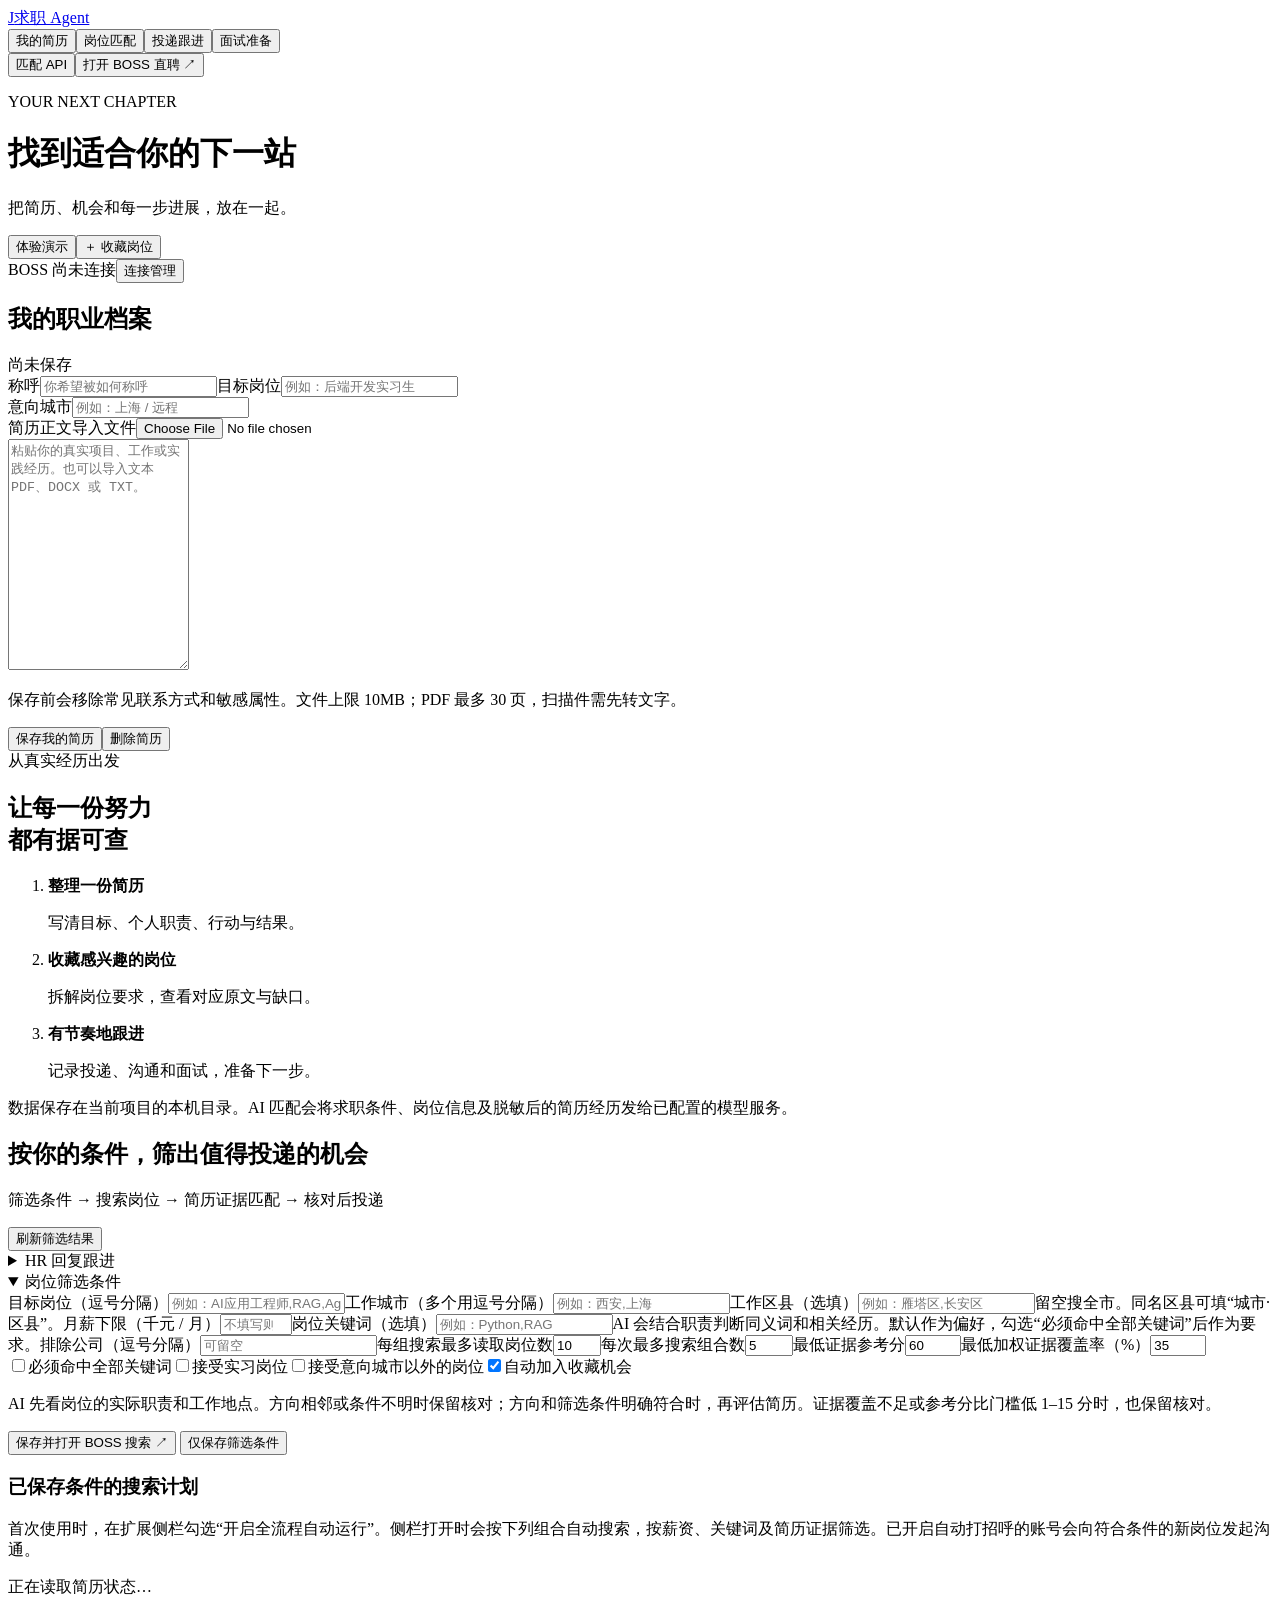
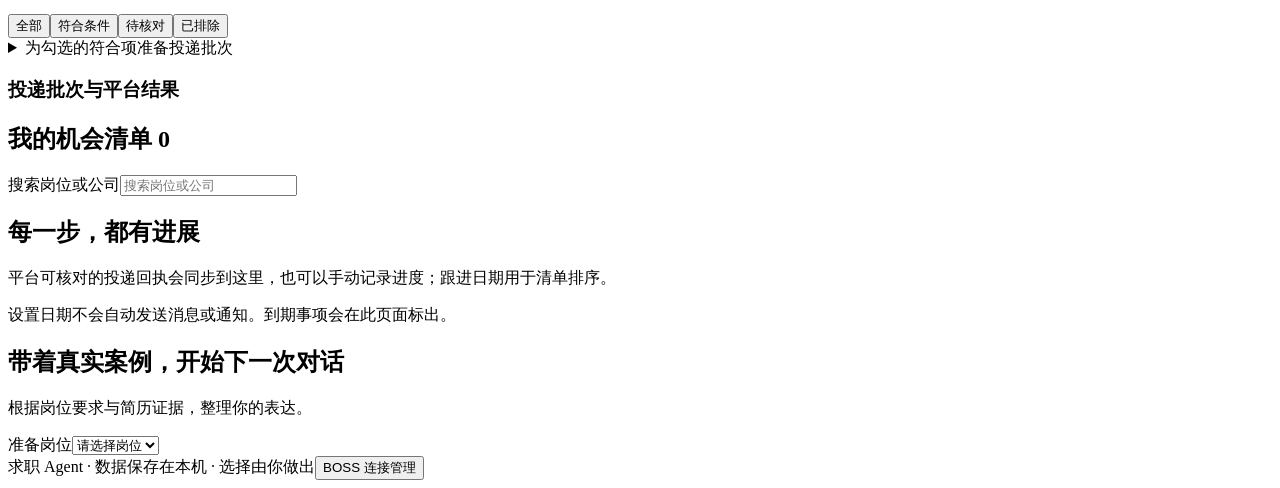
==== commit a1d2764d: "Add follow-up reply scanning and follow-up panel - Add followups backend (followups.py) and frontend" ====
--- a/src/job_agent/static/index.html
+++ b/src/job_agent/static/index.html
@@ -4,7 +4,7 @@
   <meta charset="UTF-8"><meta name="viewport" content="width=device-width, initial-scale=1">
   <meta name="local-token" content="__LOCAL_TOKEN__">
   <title>求职 Agent · 个人求职工作台</title>
-  <link rel="stylesheet" href="/static/style.css"><link rel="stylesheet" href="/static/boss.css"><script src="/static/app.js" defer></script><script src="/static/boss.js" defer></script><link rel="stylesheet" href="/static/opportunities.css"><script src="/static/opportunities.js" defer></script>
+  <link rel="stylesheet" href="/static/style.css"><link rel="stylesheet" href="/static/boss.css"><script src="/static/app.js" defer></script><script src="/static/boss.js" defer></script><link rel="stylesheet" href="/static/opportunities.css"><script src="/static/opportunities.js" defer></script><script src="/static/followups.js" defer></script>
 </head>
 <body>
   <header class="topbar"><a class="brand" href="#jobs"><span class="brand-mark">J</span>求职 Agent</a><nav aria-label="工作台导航"><button data-view="profile">我的简历</button><button class="active" data-view="jobs" aria-current="page">岗位匹配</button><button data-view="tracking">投递跟进</button><button data-view="preparation">面试准备</button></nav><button type="button" id="model-mode" class="secondary">匹配 API</button><button id="boss-open" class="secondary">打开 BOSS 直聘 ↗</button></header>
@@ -13,9 +13,21 @@
     <div id="error" class="error hidden" role="alert"></div><div id="toast" class="toast hidden" role="status" aria-live="polite"></div>
     <div class="boss-connection-bar"><span><span id="boss-dot" class="connection-dot"></span><span id="boss-summary">BOSS 尚未连接</span></span><button class="text-button" data-open-boss-connections>连接管理</button><span id="boss-window-status" role="status"></span></div>
     <section id="profile-view" class="view hidden" aria-label="我的简历">
-      <div class="two-column"><form id="profile-form" class="card"><div class="section-heading"><h2>我的职业档案</h2><span id="resume-version" class="muted">尚未保存</span></div><div class="form-grid"><label>称呼<input name="name" required maxlength="80" placeholder="你希望被如何称呼"></label><label>目标岗位<input name="target" maxlength="100" placeholder="例如：后端开发实习生"></label></div><label>意向城市<input name="city" maxlength="80" placeholder="例如：上海 / 远程"></label><div class="section-heading"><label for="resume-text">简历正文</label><label class="file-button" for="resume-file">导入文件<input id="resume-file" type="file" accept=".pdf,.docx,.txt"></label></div><textarea id="resume-text" name="text" rows="15" required minlength="20" maxlength="50000" placeholder="粘贴你的真实项目、工作或实践经历。也可以导入文本 PDF、DOCX 或 TXT。"></textarea><p class="field-help">保存前会移除常见联系方式和敏感属性。文件上限 10MB；PDF 最多 30 页，扫描件需先转文字。</p><div class="actions"><button type="submit" class="primary">保存我的简历</button><button id="delete-profile" type="button" class="text-button danger">删除简历</button></div></form><aside class="card guide"><span class="eyebrow">从真实经历出发</span><h2>让每一份努力<br>都有据可查</h2><ol><li><strong>整理一份简历</strong><p>写清目标、个人职责、行动与结果。</p></li><li><strong>收藏感兴趣的岗位</strong><p>拆解岗位要求，查看对应原文与缺口。</p></li><li><strong>有节奏地跟进</strong><p>记录投递、沟通和面试，准备下一步。</p></li></ol><p class="field-help">数据保存在当前项目的本机目录。岗位匹配会将脱敏后的简历正文和岗位要求发给配置的模型服务。</p></aside></div>
+      <div class="two-column"><form id="profile-form" class="card"><div class="section-heading"><h2>我的职业档案</h2><span id="resume-version" class="muted">尚未保存</span></div><div class="form-grid"><label>称呼<input name="name" required maxlength="80" placeholder="你希望被如何称呼"></label><label>目标岗位<input name="target" maxlength="100" placeholder="例如：后端开发实习生"></label></div><label>意向城市<input name="city" maxlength="80" placeholder="例如：上海 / 远程"></label><div class="section-heading"><label for="resume-text">简历正文</label><label class="file-button" for="resume-file">导入文件<input id="resume-file" type="file" accept=".pdf,.docx,.txt"></label></div><textarea id="resume-text" name="text" rows="15" required minlength="20" maxlength="50000" placeholder="粘贴你的真实项目、工作或实践经历。也可以导入文本 PDF、DOCX 或 TXT。"></textarea><p class="field-help">保存前会移除常见联系方式和敏感属性。文件上限 10MB；PDF 最多 30 页，扫描件需先转文字。</p><div class="actions"><button type="submit" class="primary">保存我的简历</button><button id="delete-profile" type="button" class="text-button danger">删除简历</button></div></form><aside class="card guide"><span class="eyebrow">从真实经历出发</span><h2>让每一份努力<br>都有据可查</h2><ol><li><strong>整理一份简历</strong><p>写清目标、个人职责、行动与结果。</p></li><li><strong>收藏感兴趣的岗位</strong><p>拆解岗位要求，查看对应原文与缺口。</p></li><li><strong>有节奏地跟进</strong><p>记录投递、沟通和面试，准备下一步。</p></li></ol><p class="field-help">数据保存在当前项目的本机目录。AI 匹配会将求职条件、岗位信息及脱敏后的简历经历发给已配置的模型服务。</p></aside></div>
     </section>
-    <section id="jobs-view" class="view" aria-label="岗位匹配"><section class="screening-panel"><div class="section-heading"><div><h2>按你的条件，筛出值得投递的机会</h2><p class="muted">筛选条件 → 搜索岗位 → 简历证据匹配 → 核对后投递</p></div><button id="refresh-opportunities" class="secondary">刷新筛选结果</button></div><details id="preferences-details" open><summary>岗位筛选条件</summary><form id="search-preferences-form"><div class="screening-grid"><label>目标岗位（逗号分隔）<input name="titles" required maxlength="800" placeholder="例如：AI应用工程师,RAG,Agent"></label><label>工作城市（多个用逗号分隔）<input name="cities" list="city-options" maxlength="800" placeholder="例如：西安,上海"><datalist id="city-options"></datalist></label><label>工作区县（选填）<input name="districts" list="district-options" maxlength="800" placeholder="例如：雁塔区,长安区"><datalist id="district-options"></datalist><span class="field-help">留空搜全市。同名区县可填“城市·区县”。</span></label><label>月薪下限（千元 / 月）<input name="min_salary_k" type="number" min="0" max="500" step="0.5" placeholder="不填写则不按薪资筛选"></label><label>岗位必须包含的关键词<input name="required_keywords" maxlength="1200" placeholder="例如：Python,RAG"></label><label>排除公司（逗号分隔）<input name="excluded_companies" maxlength="2000" placeholder="可留空"></label><label>每组搜索最多读取岗位数<input name="limit" type="number" min="1" max="20" value="10" required></label><label>每次最多搜索组合数<input name="search_limit" type="number" min="1" max="20" value="5" required></label><label>最低证据参考分<input name="min_score" type="number" min="0" max="100" value="50" required></label><label>最低证据覆盖率（%）<input name="min_coverage" type="number" min="0" max="100" value="50" required></label></div><div class="screening-options"><label><input name="accept_internship" type="checkbox">接受实习岗位</label><label><input name="accept_other_cities" type="checkbox">接受意向城市以外的岗位</label><label><input name="auto_favorite" type="checkbox" checked>自动加入收藏机会</label></div><p class="field-help">薪资无法可靠读取、JD不完整或简历证据不足时，放入“待核对”，不会假设符合条件。匹配分是证据参考，不是录用概率。</p><button class="primary" type="submit" name="action" value="search">保存并打开 BOSS 搜索 ↗</button> <button class="secondary" type="submit">仅保存筛选条件</button><span id="preferences-status" role="status"></span></form></details><section id="search-plan" aria-label="按条件搜索岗位"><h3>已保存条件的搜索计划</h3><p id="search-plan-status" role="status"></p><div id="search-plan-links" class="actions"></div><p class="field-help">首次使用时，在扩展侧栏勾选“开启全流程自动运行”。侧栏打开时会按下列组合自动搜索，按薪资、关键词及简历证据筛选，并打开待确认批次。核对整批目标和发送内容后点击一次确认，扩展即自动执行。</p></section><p id="opportunity-resume-status" class="notice">正在读取简历状态…</p><div id="opportunity-stats" class="screening-counts"></div><div id="opportunity-filters" class="actions"><button data-opportunity-filter="all" class="secondary">全部</button><button data-opportunity-filter="matched" class="secondary">符合条件</button><button data-opportunity-filter="review" class="secondary">待核对</button><button data-opportunity-filter="excluded" class="secondary">已排除</button></div><div id="opportunity-results" class="opportunity-results"></div><details class="batch-settings"><summary>为勾选的符合项准备投递批次</summary><form id="application-batch-form"><div class="screening-grid"><label>使用的BOSS连接<select name="connection_id" id="application-connection" required></select><span class="field-help">勾选岗位后自动使用采集它的连接。</span></label><label>BOSS当前显示账号<input name="account_label" required maxlength="160" placeholder="与扩展当前显示账号一致"></label><label>本次执行方式<select name="mode"><option value="resume">发送指定BOSS简历</option><option value="greeting">发送已确认招呼，仅记为沟通中</option></select></label><label>BOSS中的准确简历名称<input name="resume_label" maxlength="160" placeholder="发送附件时必填，请使用完整名称"></label></div><label>招呼模板（支持 {岗位} 和 {公司}）<textarea name="message_template" rows="3" maxlength="3000">您好，我关注到贵公司的“{岗位}”岗位，希望进一步了解岗位职责。</textarea></label><p class="field-help">最多10个具体目标，准备后逐一展示。简历发送只使用本次确认的文件名称；选择器未诊断或平台回执不明时停止。打招呼不等于附件简历已投递。</p><button type="submit" class="primary">预览所选岗位的投递批次</button></form></details><div class="section-heading"><h3>投递批次与平台结果</h3></div><div id="application-batches"></div></section><div id="stats" class="stats"></div><div class="section-heading"><h2>我的机会清单 <span id="job-count" class="count">0</span></h2><label class="search-label"><span class="sr-only">搜索岗位或公司</span><input id="search" type="search" placeholder="搜索岗位或公司"></label></div><div class="workbench"><section id="job-list" class="job-list" aria-label="目标岗位列表"></section><section id="job-detail" class="job-detail" aria-live="polite"></section></div></section>
+    <section id="jobs-view" class="view" aria-label="岗位匹配"><section class="screening-panel"><div class="section-heading"><div><h2>按你的条件，筛出值得投递的机会</h2><p class="muted">筛选条件 → 搜索岗位 → 简历证据匹配 → 核对后投递</p></div><button id="refresh-opportunities" class="secondary">刷新筛选结果</button></div><details id="followup-settings"><summary>HR 回复跟进</summary>
+<form id="followup-form"><p>在 Chrome 保留已登录的 BOSS 聊天页为当前标签页。扩展监听新消息，并轮流检查该连接已沟通的岗位；侧栏可关闭。HR 有新消息时提醒到飞书，按你填写的文字回复。首次自动回复后打开「发简历」。</p>
+<div class="screening-grid"><label>已配对连接<select name="connection" required></select></label><label>BOSS 显示账号<input name="account_label" maxlength="160"></label>
+<label>附件简历文件名（选填）<input name="resume_label" maxlength="160" placeholder="直接点「发简历 → 确定」时留空"></label>
+<label>简历发送确认<select name="confirmation"><option value="personal">我本人点「确定」</option><option value="automatic">由扩展自动确认发送</option></select></label>
+<label>飞书群机器人 Webhook<input name="webhook" type="password" autocomplete="off" maxlength="300" placeholder="https://open.feishu.cn/open-apis/bot/v2/hook/…"></label>
+<label>机器人签名密钥（选填）<input name="secret" type="password" autocomplete="off" maxlength="200"></label></div>
+<label>首次回复文字<textarea name="message" rows="2" maxlength="2000"></textarea></label>
+<label>后续每轮回复文字（留空则仅提醒）<textarea name="later_message" rows="2" maxlength="2000"></textarea></label>
+<label><input name="enabled" type="checkbox"> 开启 HR 回复跟进和飞书提醒</label>
+<p class="field-help">飞书群只收到公司、岗位和新消息条数。请选仅自己或预期收件人可见的群。已有会话首次读取时建立基线，默认使用 BOSS 当前附件，由你在该 HR 的聊天窗口点击「确定」。只有需要从文件列表选取指定附件时才填写文件名并在扩展诊断选择器。</p>
+<div class="actions"><button class="primary" type="submit">保存跟进设置</button><button class="secondary" id="followup-test" type="button">发送飞书测试提醒</button><button class="secondary" id="followup-refresh" type="button">刷新跟进记录</button></div>
+<p id="followup-feedback" role="status"></p><div id="followup-log" aria-live="polite"></div></form></details><details id="preferences-details" open><summary>岗位筛选条件</summary><form id="search-preferences-form"><div class="screening-grid"><label>目标岗位（逗号分隔）<input name="titles" required maxlength="800" placeholder="例如：AI应用工程师,RAG,Agent"></label><label>工作城市（多个用逗号分隔）<input name="cities" list="city-options" maxlength="800" placeholder="例如：西安,上海"><datalist id="city-options"></datalist></label><label>工作区县（选填）<input name="districts" list="district-options" maxlength="800" placeholder="例如：雁塔区,长安区"><datalist id="district-options"></datalist><span class="field-help">留空搜全市。同名区县可填“城市·区县”。</span></label><label>月薪下限（千元 / 月）<input name="min_salary_k" type="number" min="0" max="500" step="0.5" placeholder="不填写则不按薪资筛选"></label><label>岗位关键词（选填）<input name="required_keywords" maxlength="1200" placeholder="例如：Python,RAG"><span class="field-help">AI 会结合职责判断同义词和相关经历。默认作为偏好，勾选“必须命中全部关键词”后作为要求。</span></label><label>排除公司（逗号分隔）<input name="excluded_companies" maxlength="2000" placeholder="可留空"></label><label>每组搜索最多读取岗位数<input name="limit" type="number" min="1" max="20" value="10" required></label><label>每次最多搜索组合数<input name="search_limit" type="number" min="1" max="20" value="5" required></label><label>最低证据参考分<input name="min_score" type="number" min="0" max="100" value="60" required></label><label>最低加权证据覆盖率（%）<input name="min_coverage" type="number" min="0" max="100" value="35" required></label></div><div class="screening-options"><label><input name="require_all_keywords" type="checkbox">必须命中全部关键词</label><label><input name="accept_internship" type="checkbox">接受实习岗位</label><label><input name="accept_other_cities" type="checkbox">接受意向城市以外的岗位</label><label><input name="auto_favorite" type="checkbox" checked>自动加入收藏机会</label></div><p class="field-help">AI 先看岗位的实际职责和工作地点。方向相邻或条件不明时保留核对；方向和筛选条件明确符合时，再评估简历。证据覆盖不足或参考分比门槛低 1–15 分时，也保留核对。</p><button class="primary" type="submit" name="action" value="search">保存并打开 BOSS 搜索 ↗</button> <button class="secondary" type="submit">仅保存筛选条件</button><span id="preferences-status" role="status"></span></form></details><section id="search-plan" aria-label="按条件搜索岗位"><h3>已保存条件的搜索计划</h3><p id="search-plan-status" role="status"></p><div id="search-plan-links" class="actions"></div><p class="field-help">首次使用时，在扩展侧栏勾选“开启全流程自动运行”。侧栏打开时会按下列组合自动搜索，按薪资、关键词及简历证据筛选。已开启自动打招呼的账号会向符合条件的新岗位发起沟通。</p></section><p id="opportunity-resume-status" class="notice">正在读取简历状态…</p><div id="opportunity-stats" class="screening-counts"></div><div id="opportunity-filters" class="actions"><button data-opportunity-filter="all" class="secondary">全部</button><button data-opportunity-filter="matched" class="secondary">符合条件</button><button data-opportunity-filter="review" class="secondary">待核对</button><button data-opportunity-filter="excluded" class="secondary">已排除</button></div><div id="opportunity-results" class="opportunity-results"></div><details class="batch-settings"><summary>为勾选的符合项准备投递批次</summary><form id="application-batch-form"><div class="screening-grid"><label>使用的BOSS连接<select name="connection_id" id="application-connection" required></select><span class="field-help">勾选岗位后自动使用采集它的连接。</span></label><label>BOSS当前显示账号<input name="account_label" required maxlength="160" placeholder="与扩展当前显示账号一致"></label><label>本次执行方式<select name="mode"><option value="resume">发送指定BOSS简历</option><option value="greeting">发送已确认招呼，仅记为沟通中</option></select></label><label>BOSS中的准确简历名称<input name="resume_label" maxlength="160" placeholder="发送附件时必填，请使用完整名称"></label></div><div class="actions"><button id="set-auto-greeting" class="secondary" type="button">开启筛选后自动打招呼</button><span id="auto-greeting-state" role="status"></span></div><label>招呼模板（支持 {岗位} 和 {公司}）<textarea name="message_template" rows="3" maxlength="3000">您好，我关注到贵公司的“{岗位}”岗位，希望进一步了解岗位职责。</textarea></label><p class="field-help">最多10个具体目标，准备后逐一展示。简历发送只使用本次确认的文件名称；选择器未诊断或平台回执不明时停止。打招呼不等于附件简历已投递。</p><button type="submit" class="primary">预览所选岗位的投递批次</button></form></details><div class="section-heading"><h3>投递批次与平台结果</h3></div><div id="application-batches"></div></section><div id="stats" class="stats"></div><div class="section-heading"><h2>我的机会清单 <span id="job-count" class="count">0</span></h2><label class="search-label"><span class="sr-only">搜索岗位或公司</span><input id="search" type="search" placeholder="搜索岗位或公司"></label></div><div class="workbench"><section id="job-list" class="job-list" aria-label="目标岗位列表"></section><section id="job-detail" class="job-detail" aria-live="polite"></section></div></section>
     <section id="tracking-view" class="view hidden" aria-label="投递跟进"><div class="section-heading"><h2>每一步，都有进展</h2><p class="muted">平台可核对的投递回执会同步到这里，也可以手动记录进度；跟进日期用于清单排序。</p></div><div id="tracking-board" class="tracking-board"></div><p class="field-help">设置日期不会自动发送消息或通知。到期事项会在此页面标出。</p></section>
     <section id="preparation-view" class="view hidden" aria-label="面试准备"><div class="section-heading"><div><h2>带着真实案例，开始下一次对话</h2><p class="muted">根据岗位要求与简历证据，整理你的表达。</p></div><label>准备岗位<select id="prep-job"><option value="">请选择岗位</option></select></label></div><div id="preparation" aria-live="polite"></div></section>
     <footer><span>求职 Agent · 数据保存在本机 · 选择由你做出</span><button class="text-button" data-open-boss-connections>BOSS 连接管理</button></footer>
